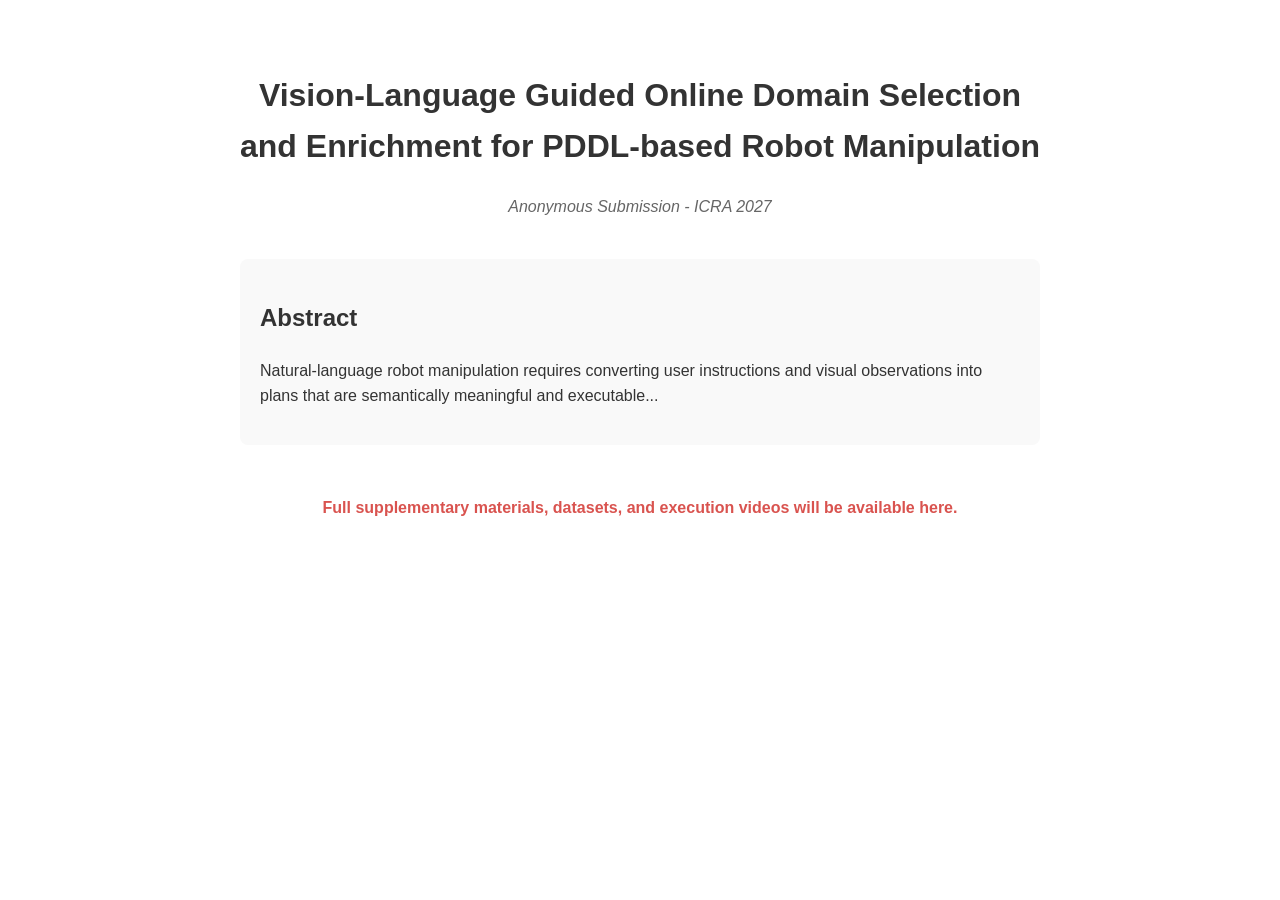
==== index.html @ ccf4bc4a "Create index.html for research paper presentation This HTML file contains the structure and styling " ====
<!DOCTYPE html>
<html lang="en">
<head>
    <meta charset="UTF-8">
    <meta name="viewport" content="width=device-width, initial-scale=1.0">
    <title>Vision-Language Guided Online Domain Selection and Enrichment for PDDL-based Robot Manipulation</title>
    <style>
        body {
            font-family: 'Helvetica Neue', Helvetica, Arial, sans-serif;
            line-height: 1.6;
            color: #333;
            max-width: 800px;
            margin: 0 auto;
            padding: 20px;
        }
        h1 {
            text-align: center;
            margin-top: 50px;
        }
        .authors {
            text-align: center;
            font-style: italic;
            color: #666;
            margin-bottom: 40px;
        }
        .abstract {
            background-color: #f9f9f9;
            padding: 20px;
            border-radius: 8px;
        }
        .notice {
            text-align: center;
            color: #d9534f;
            font-weight: bold;
            margin-top: 50px;
        }
    </style>
</head>
<body>
    <h1>Vision-Language Guided Online Domain Selection and Enrichment for PDDL-based Robot Manipulation</h1>
    <div class="authors">Anonymous Submission - ICRA 2027</div>
    
    <div class="abstract">
        <h2>Abstract</h2>
        <p>Natural-language robot manipulation requires converting user instructions and visual observations into plans that are semantically meaningful and executable...</p>
    </div>

    <div class="notice">
        <p>Full supplementary materials, datasets, and execution videos will be available here.</p>
    </div>
</body>
</html>
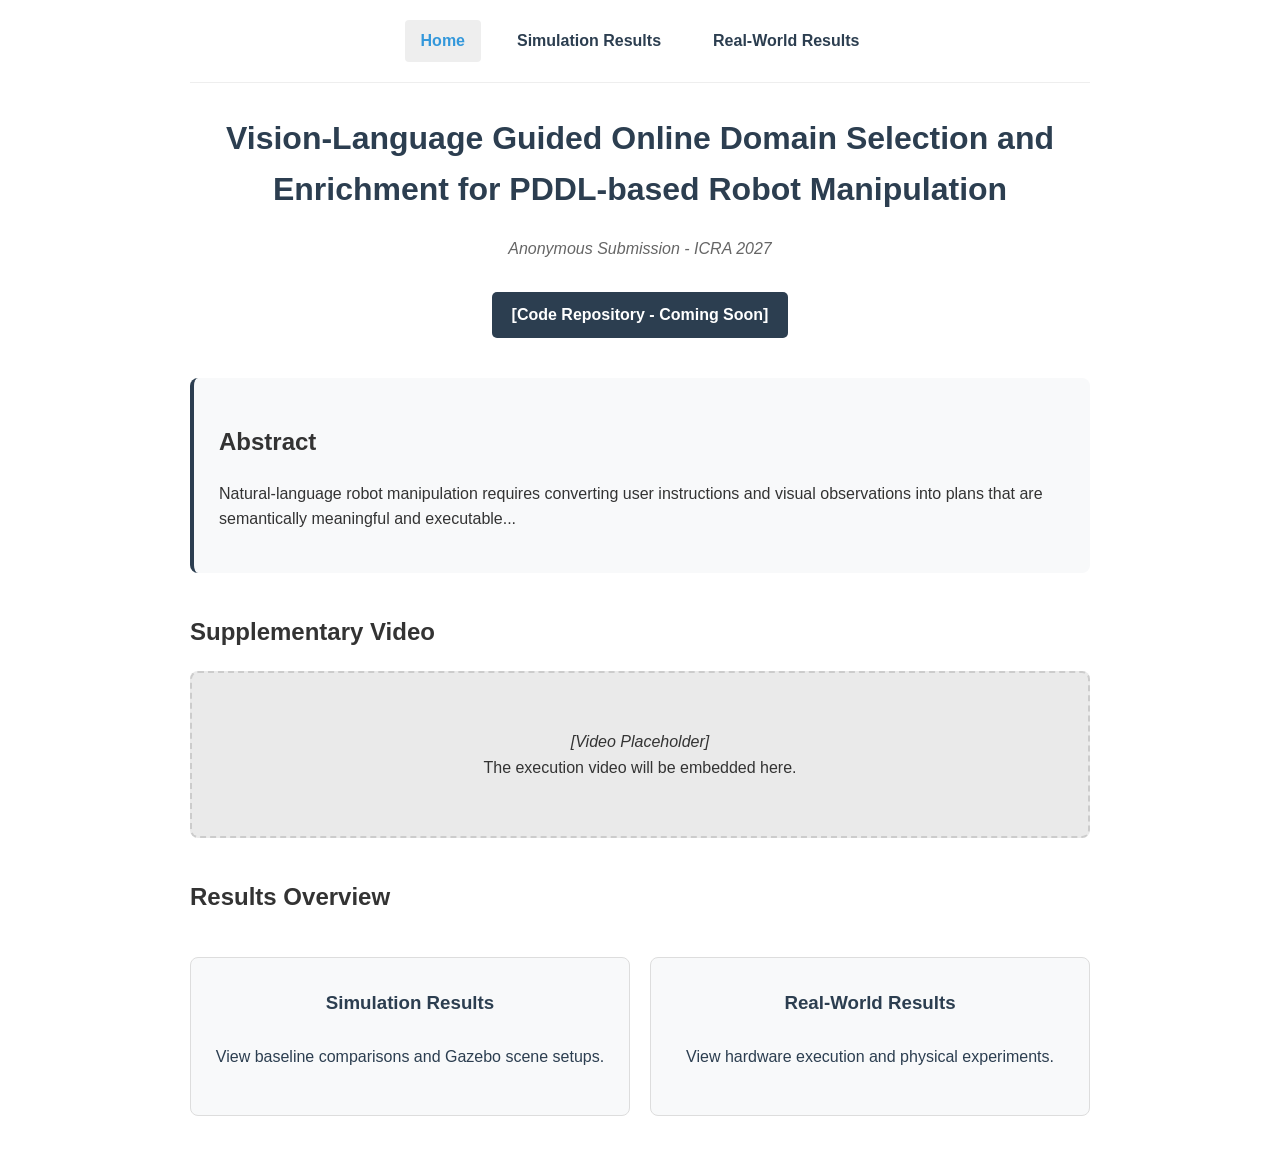
==== commit 82c8a56a: "Enhance HTML structure and styling Updated styles and layout for improved presentation. Removed noti" ====
--- a/index.html
+++ b/index.html
@@ -5,48 +5,154 @@
     <meta name="viewport" content="width=device-width, initial-scale=1.0">
     <title>Vision-Language Guided Online Domain Selection and Enrichment for PDDL-based Robot Manipulation</title>
     <style>
+        :root {
+            --primary-color: #2c3e50;
+            --secondary-color: #34495e;
+            --accent-color: #3498db;
+            --bg-color: #f8f9fa;
+        }
         body {
             font-family: 'Helvetica Neue', Helvetica, Arial, sans-serif;
             line-height: 1.6;
             color: #333;
-            max-width: 800px;
+            max-width: 900px;
             margin: 0 auto;
-            padding: 20px;
+            padding: 0 20px 40px;
         }
+        /* Navigation */
+        nav {
+            display: flex;
+            justify-content: center;
+            gap: 20px;
+            padding: 20px 0;
+            border-bottom: 1px solid #eee;
+            margin-bottom: 30px;
+        }
+        nav a {
+            text-decoration: none;
+            color: var(--primary-color);
+            font-weight: bold;
+            padding: 8px 16px;
+            border-radius: 4px;
+            transition: background-color 0.3s;
+        }
+        nav a:hover, nav a.active {
+            background-color: #eee;
+            color: var(--accent-color);
+        }
+        /* Header */
         h1 {
             text-align: center;
-            margin-top: 50px;
+            color: var(--primary-color);
+            margin-top: 20px;
+            font-size: 2em;
         }
         .authors {
             text-align: center;
             font-style: italic;
             color: #666;
+            margin-bottom: 30px;
+        }
+        /* Links & Badges */
+        .links-container {
+            display: flex;
+            justify-content: center;
             margin-bottom: 40px;
         }
+        .repo-link {
+            background-color: var(--primary-color);
+            color: white;
+            padding: 10px 20px;
+            text-decoration: none;
+            border-radius: 5px;
+            font-weight: bold;
+        }
+        .repo-link:hover {
+            background-color: var(--secondary-color);
+        }
+        /* Sections */
         .abstract {
-            background-color: #f9f9f9;
-            padding: 20px;
+            background-color: var(--bg-color);
+            padding: 25px;
+            border-radius: 8px;
+            margin-bottom: 40px;
+            border-left: 4px solid var(--primary-color);
+        }
+        .video-container {
+            text-align: center;
+            margin-bottom: 40px;
+            padding: 40px;
+            background-color: #eaeaea;
+            border: 2px dashed #ccc;
             border-radius: 8px;
         }
-        .notice {
-            text-align: center;
-            color: #d9534f;
-            font-weight: bold;
-            margin-top: 50px;
+        /* Banners */
+        .banners {
+            display: grid;
+            grid-template-columns: 1fr 1fr;
+            gap: 20px;
+            margin-top: 40px;
+        }
+        .banner {
+            display: flex;
+            flex-direction: column;
+            align-items: center;
+            justify-content: center;
+            padding: 30px 20px;
+            background-color: var(--bg-color);
+            border: 1px solid #ddd;
+            border-radius: 8px;
+            text-decoration: none;
+            color: var(--primary-color);
+            transition: transform 0.2s, box-shadow 0.2s;
+        }
+        .banner:hover {
+            transform: translateY(-2px);
+            box-shadow: 0 4px 12px rgba(0,0,0,0.1);
+            border-color: var(--accent-color);
+        }
+        .banner h3 {
+            margin: 0 0 10px 0;
         }
     </style>
 </head>
 <body>
+
+    <nav>
+        <a href="index.html" class="active">Home</a>
+        <a href="simulation-results.html">Simulation Results</a>
+        <a href="real-world-results.html">Real-World Results</a>
+    </nav>
+
     <h1>Vision-Language Guided Online Domain Selection and Enrichment for PDDL-based Robot Manipulation</h1>
     <div class="authors">Anonymous Submission - ICRA 2027</div>
+
+    <div class="links-container">
+        <a href="#" class="repo-link">[Code Repository - Coming Soon]</a>
+    </div>
     
     <div class="abstract">
         <h2>Abstract</h2>
         <p>Natural-language robot manipulation requires converting user instructions and visual observations into plans that are semantically meaningful and executable...</p>
     </div>
 
-    <div class="notice">
-        <p>Full supplementary materials, datasets, and execution videos will be available here.</p>
+    <h2>Supplementary Video</h2>
+    <div class="video-container">
+        <p><em>[Video Placeholder]</em><br>The execution video will be embedded here.</p>
+        <!-- <iframe width="100%" height="500" src="YOUR_YOUTUBE_OR_VIMEO_LINK" frameborder="0" allowfullscreen></iframe> -->
     </div>
+
+    <h2>Results Overview</h2>
+    <div class="banners">
+        <a href="simulation-results.html" class="banner">
+            <h3>Simulation Results</h3>
+            <p>View baseline comparisons and Gazebo scene setups.</p>
+        </a>
+        <a href="real-world-results.html" class="banner">
+            <h3>Real-World Results</h3>
+            <p>View hardware execution and physical experiments.</p>
+        </a>
+    </div>
+
 </body>
 </html>
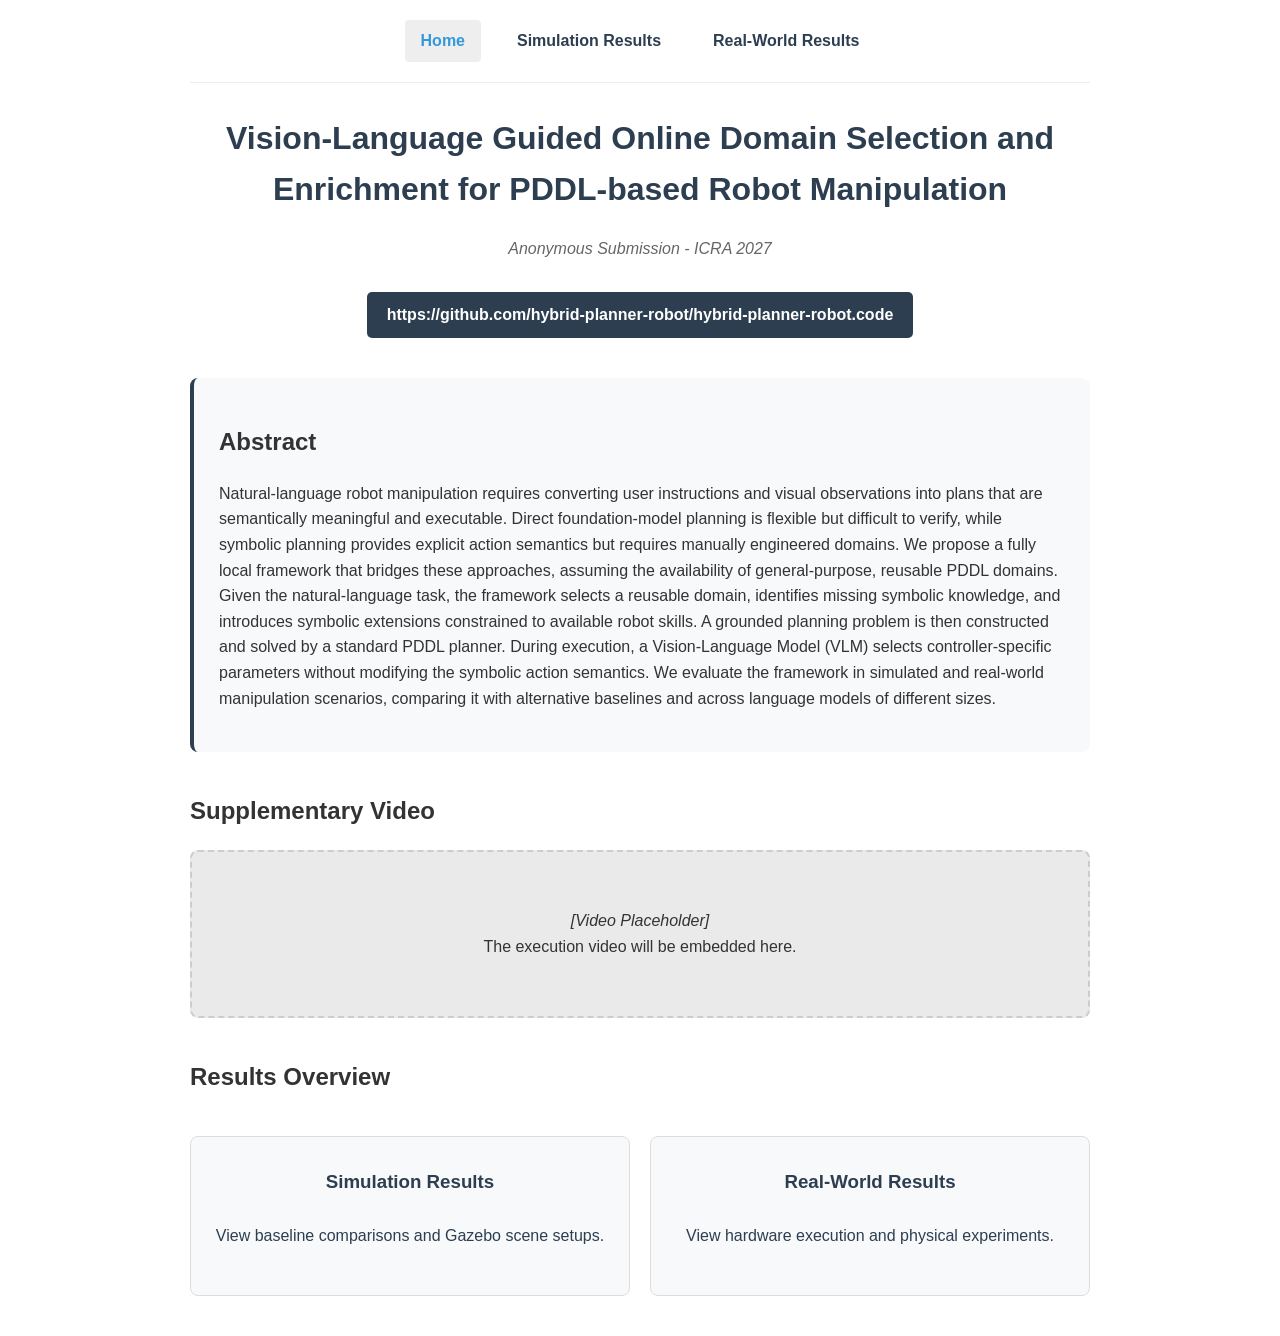
==== commit 6d83cdd9: "Update repository link and enhance abstract content Updated the repository link and expanded the abs" ====
--- a/index.html
+++ b/index.html
@@ -128,12 +128,15 @@
     <div class="authors">Anonymous Submission - ICRA 2027</div>
 
     <div class="links-container">
-        <a href="#" class="repo-link">[Code Repository - Coming Soon]</a>
+        <a href="#" class="repo-link">https://github.com/hybrid-planner-robot/hybrid-planner-robot.code</a>
     </div>
     
     <div class="abstract">
         <h2>Abstract</h2>
-        <p>Natural-language robot manipulation requires converting user instructions and visual observations into plans that are semantically meaningful and executable...</p>
+        <p>Natural-language robot manipulation requires converting user instructions and visual observations into plans that are semantically meaningful and executable. Direct foundation-model planning is flexible but difficult to verify, while symbolic planning provides explicit action semantics but requires manually engineered domains.  We propose a fully local framework that bridges these approaches, 
+assuming the availability of general-purpose, reusable PDDL domains.  
+Given the natural-language task, the framework selects a reusable domain, identifies missing symbolic knowledge, and introduces symbolic extensions constrained to available robot skills.  
+ A grounded planning problem is then constructed and solved by a standard PDDL planner. During execution, a Vision-Language Model (VLM) selects controller-specific parameters without modifying the symbolic action semantics. We evaluate the framework in simulated and real-world manipulation scenarios, comparing it with alternative baselines and across language models of different sizes.</p>
     </div>
 
     <h2>Supplementary Video</h2>
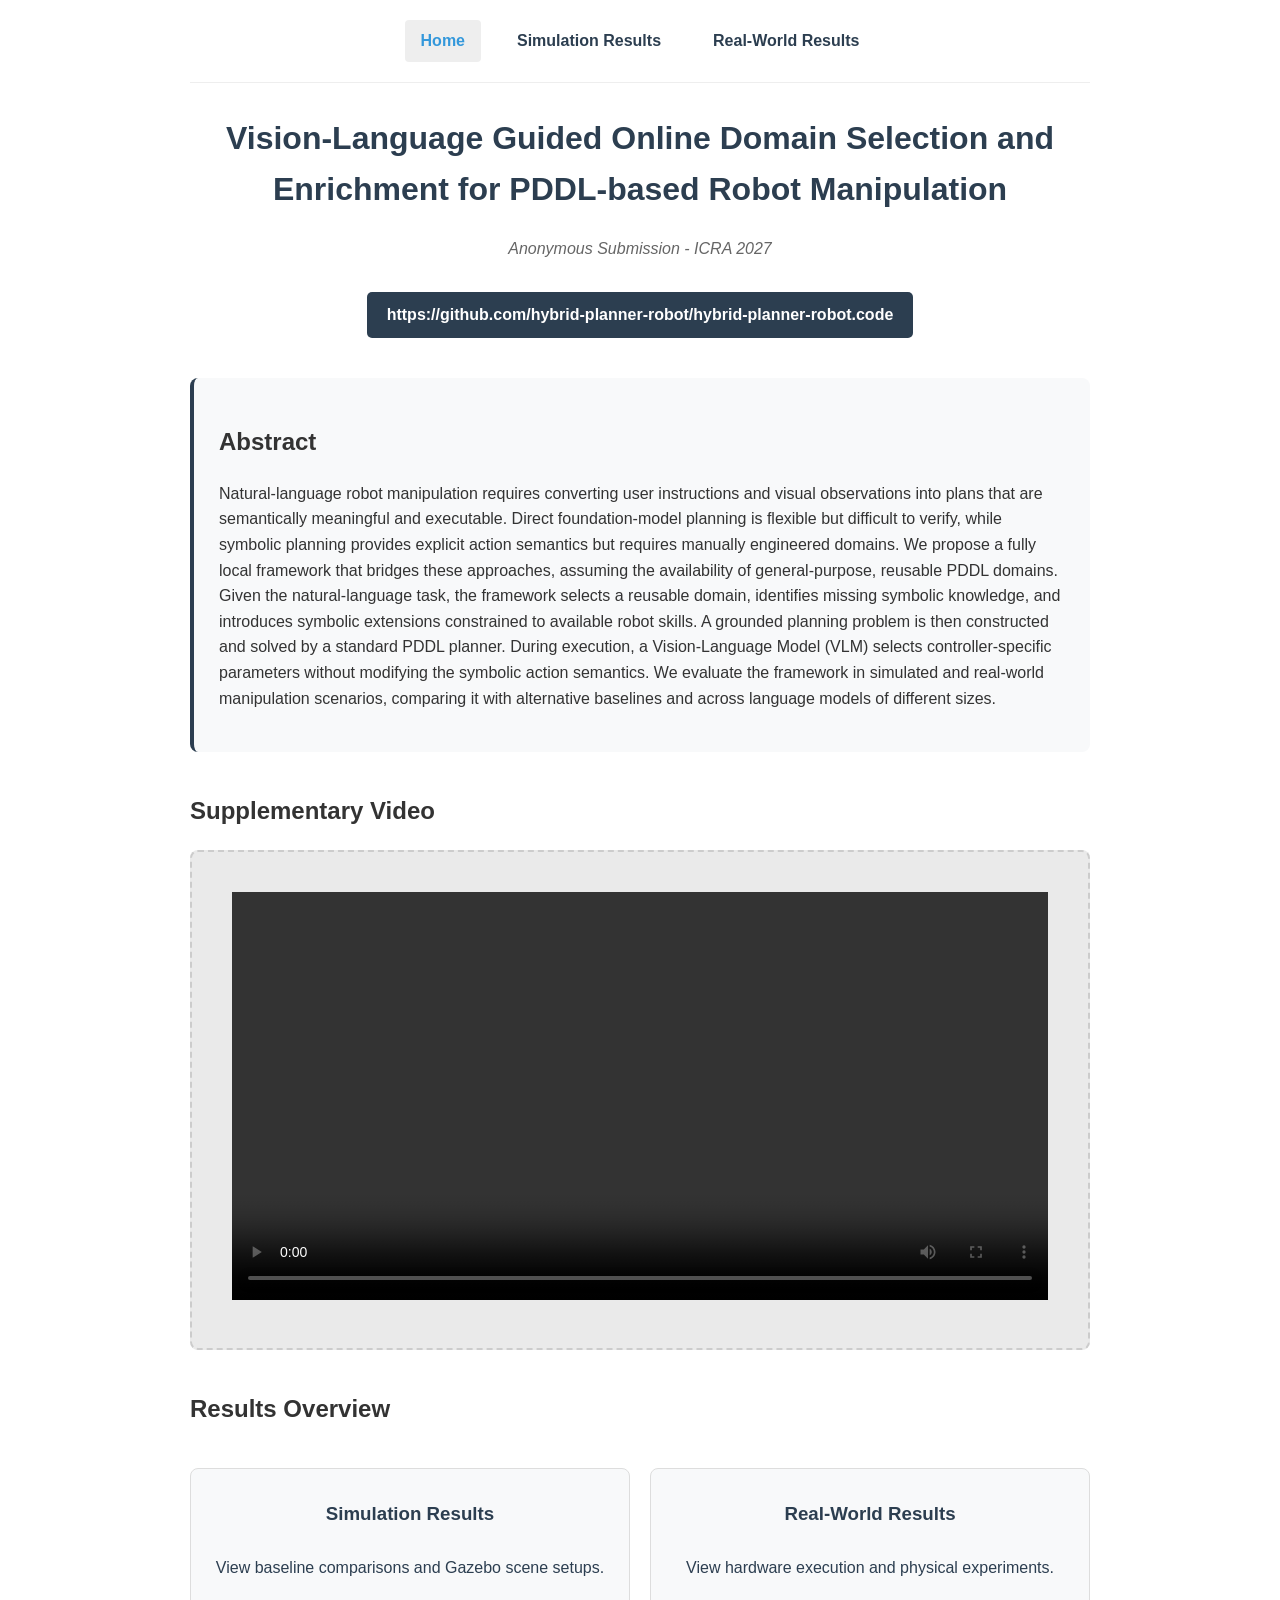
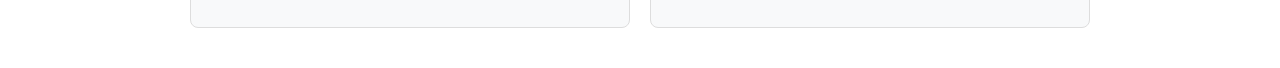
==== commit 0a0fd80c: "Replace video placeholder with actual video element" ====
--- a/index.html
+++ b/index.html
@@ -140,10 +140,11 @@
     </div>
 
     <h2>Supplementary Video</h2>
-    <div class="video-container">
-        <p><em>[Video Placeholder]</em><br>The execution video will be embedded here.</p>
-        <!-- <iframe width="100%" height="500" src="YOUR_YOUTUBE_OR_VIMEO_LINK" frameborder="0" allowfullscreen></iframe> -->
-    </div>
+   <div class="video-container">
+    <video width="100%" controls preload="metadata">
+        <source src="video/ICRA27_4777_VI_i.mp4" type="video/mp4">
+    </video>
+</div>
 
     <h2>Results Overview</h2>
     <div class="banners">
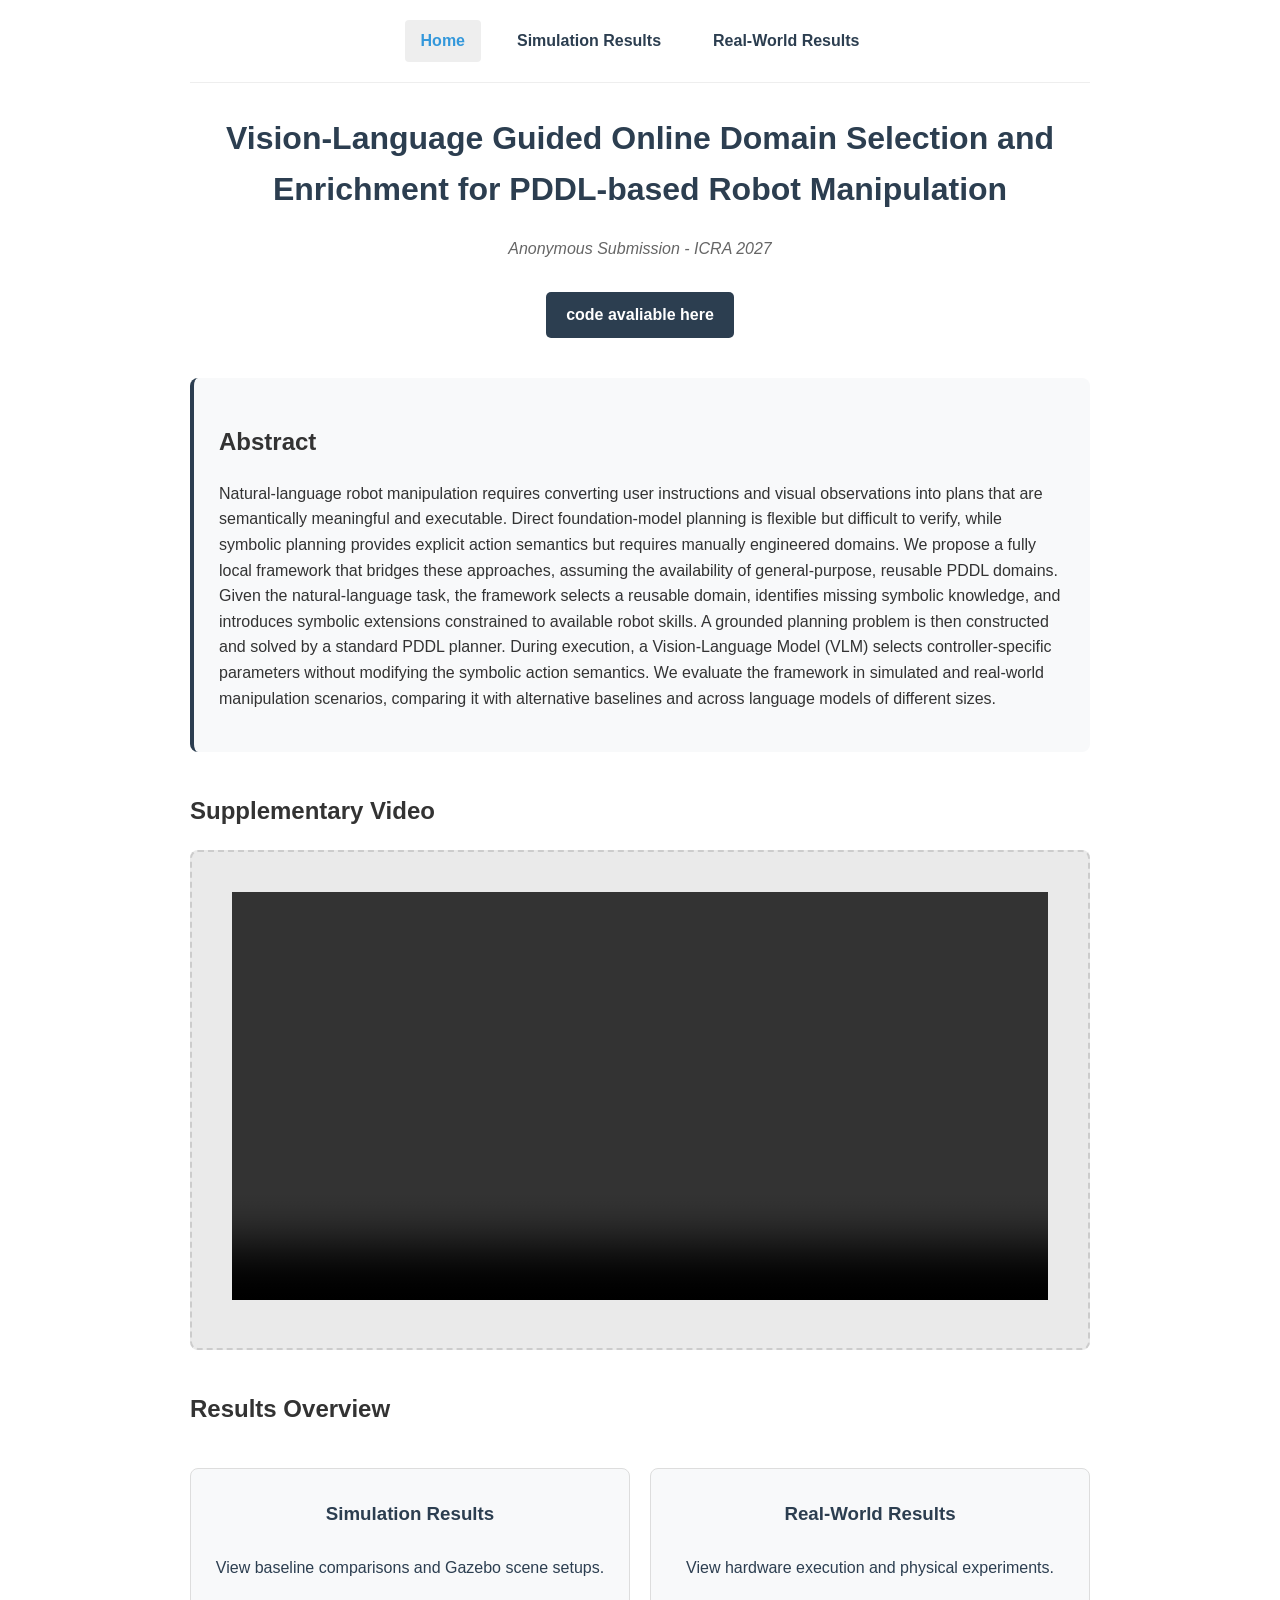
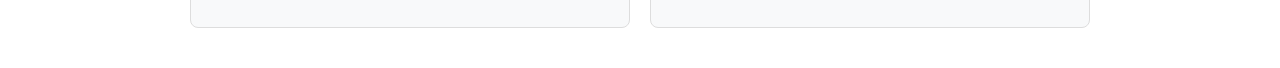
==== commit 42fdee72: "Update repository link text in index.html" ====
--- a/index.html
+++ b/index.html
@@ -128,7 +128,7 @@
     <div class="authors">Anonymous Submission - ICRA 2027</div>
 
     <div class="links-container">
-        <a href="#" class="repo-link">https://github.com/hybrid-planner-robot/hybrid-planner-robot.code</a>
+        <a href="https://github.com/hybrid-planner-robot/hybrid-planner-robot.code" class="repo-link">code avaliable here</a>
     </div>
     
     <div class="abstract">
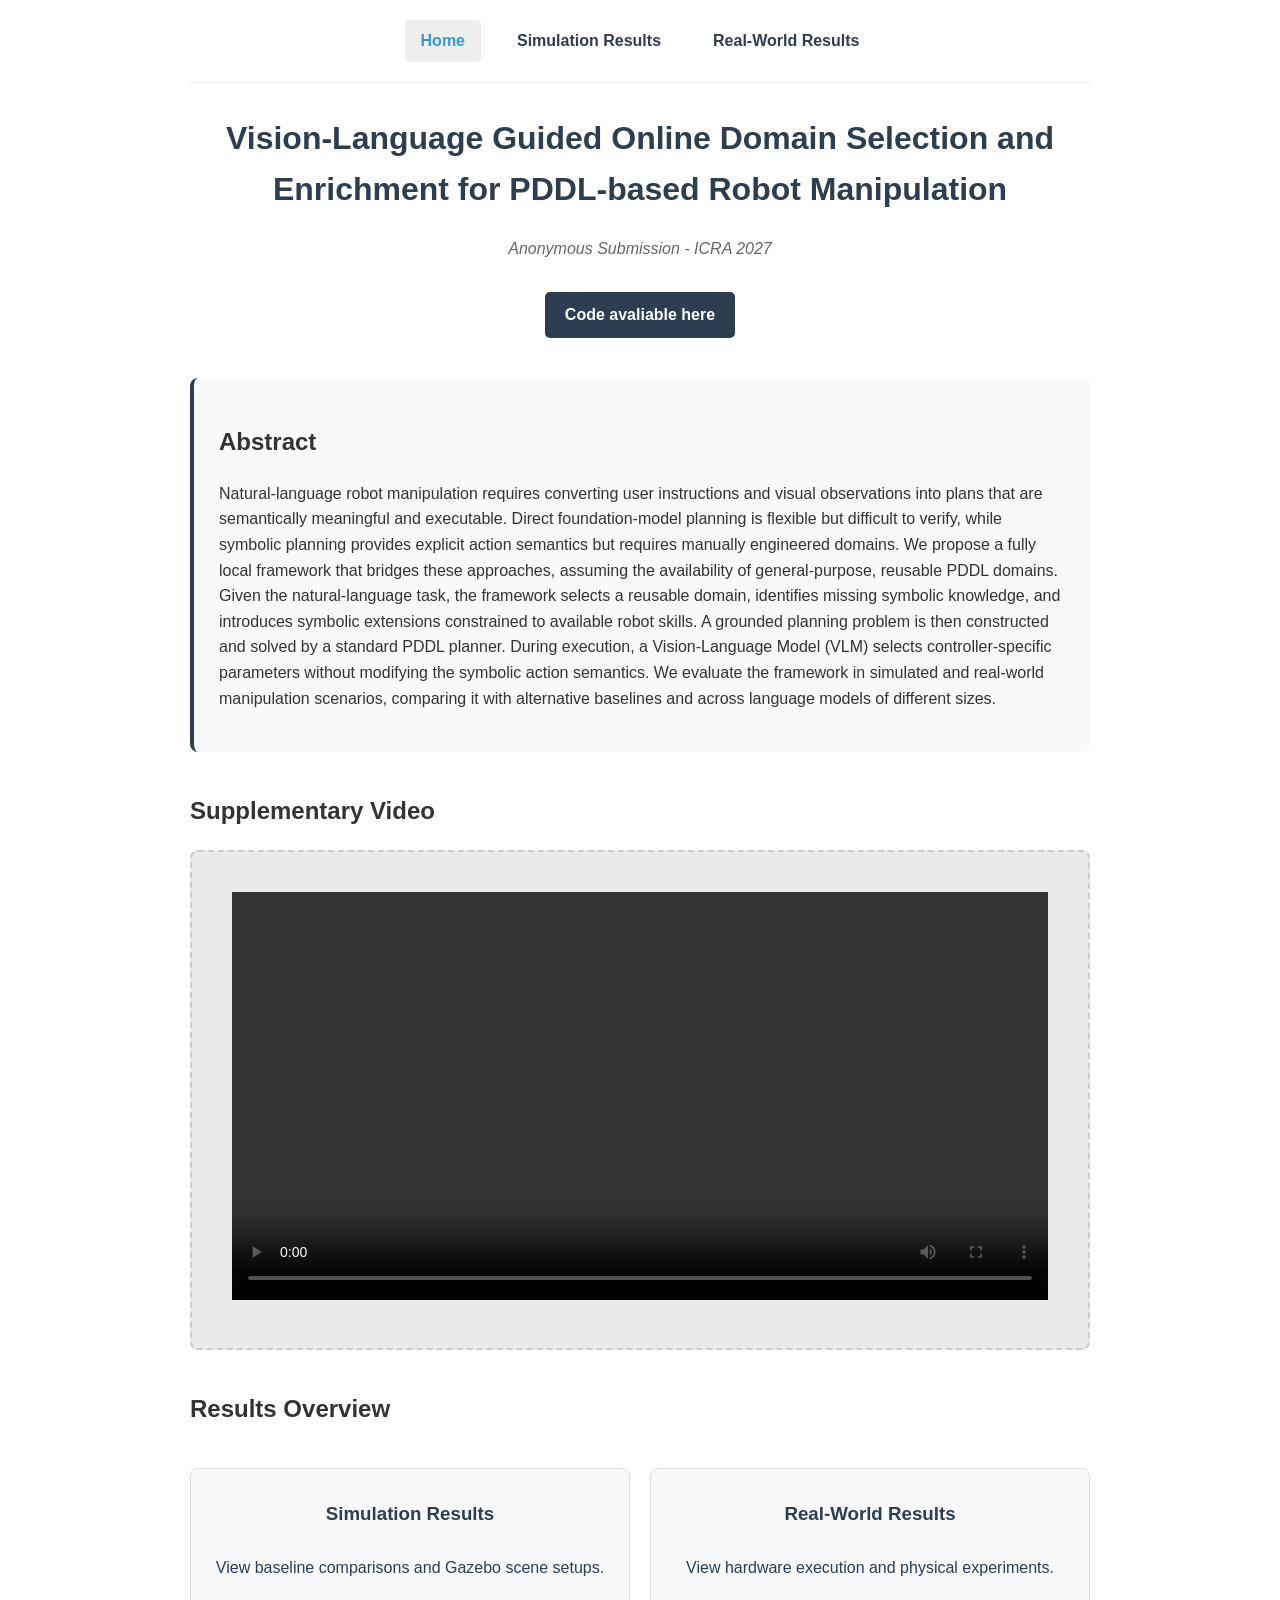
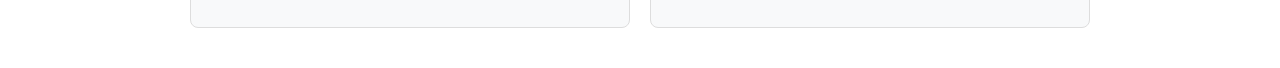
==== commit 9f7f7c29: "minor" ====
--- a/index.html
+++ b/index.html
@@ -128,7 +128,7 @@
     <div class="authors">Anonymous Submission - ICRA 2027</div>
 
     <div class="links-container">
-        <a href="https://github.com/hybrid-planner-robot/hybrid-planner-robot.code" class="repo-link">code avaliable here</a>
+        <a href="https://github.com/hybrid-planner-robot/hybrid-planner-robot.code" class="repo-link">Code avaliable here</a>
     </div>
     
     <div class="abstract">
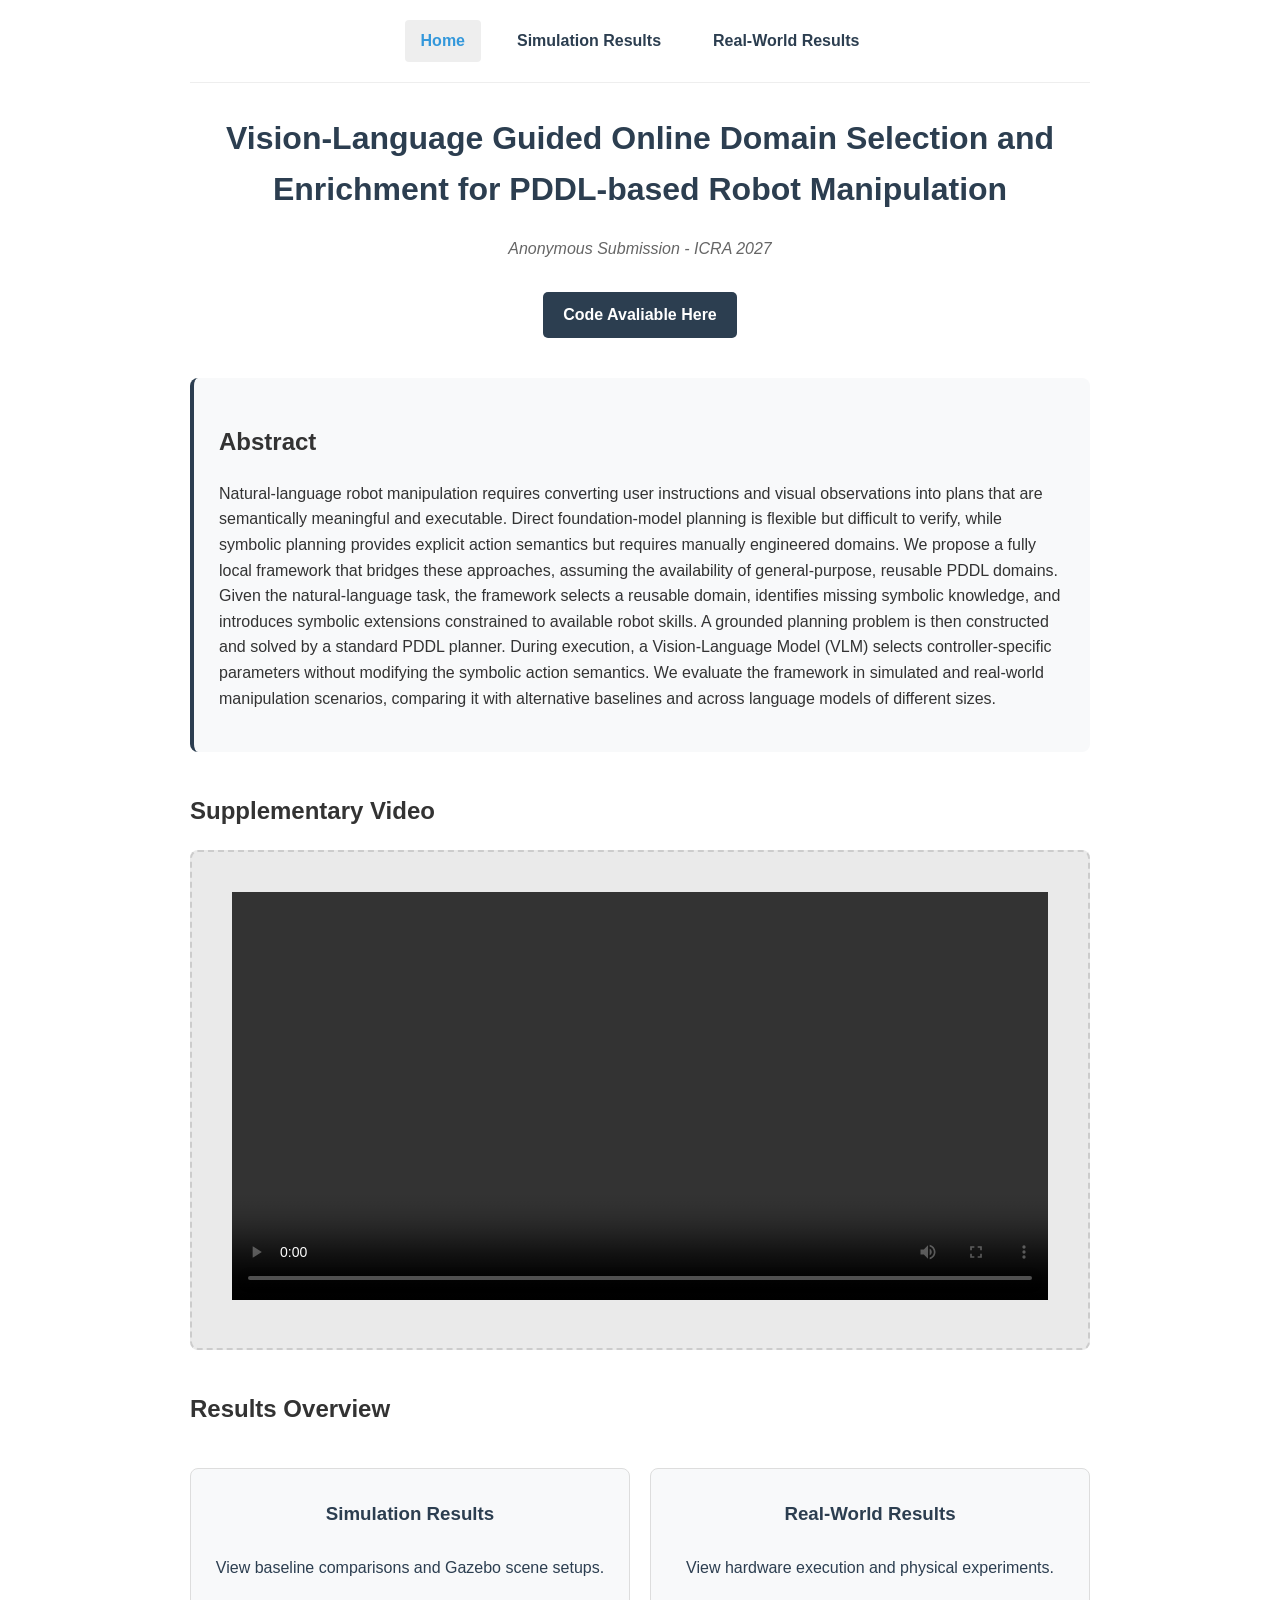
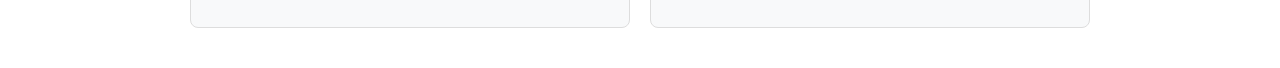
==== commit 3f814206: "index.html" ====
--- a/index.html
+++ b/index.html
@@ -128,7 +128,7 @@
     <div class="authors">Anonymous Submission - ICRA 2027</div>
 
     <div class="links-container">
-        <a href="https://github.com/hybrid-planner-robot/hybrid-planner-robot.code" class="repo-link">Code avaliable here</a>
+        <a href="https://github.com/hybrid-planner-robot/hybrid-planner-robot.code" class="repo-link">Code Avaliable Here</a>
     </div>
     
     <div class="abstract">
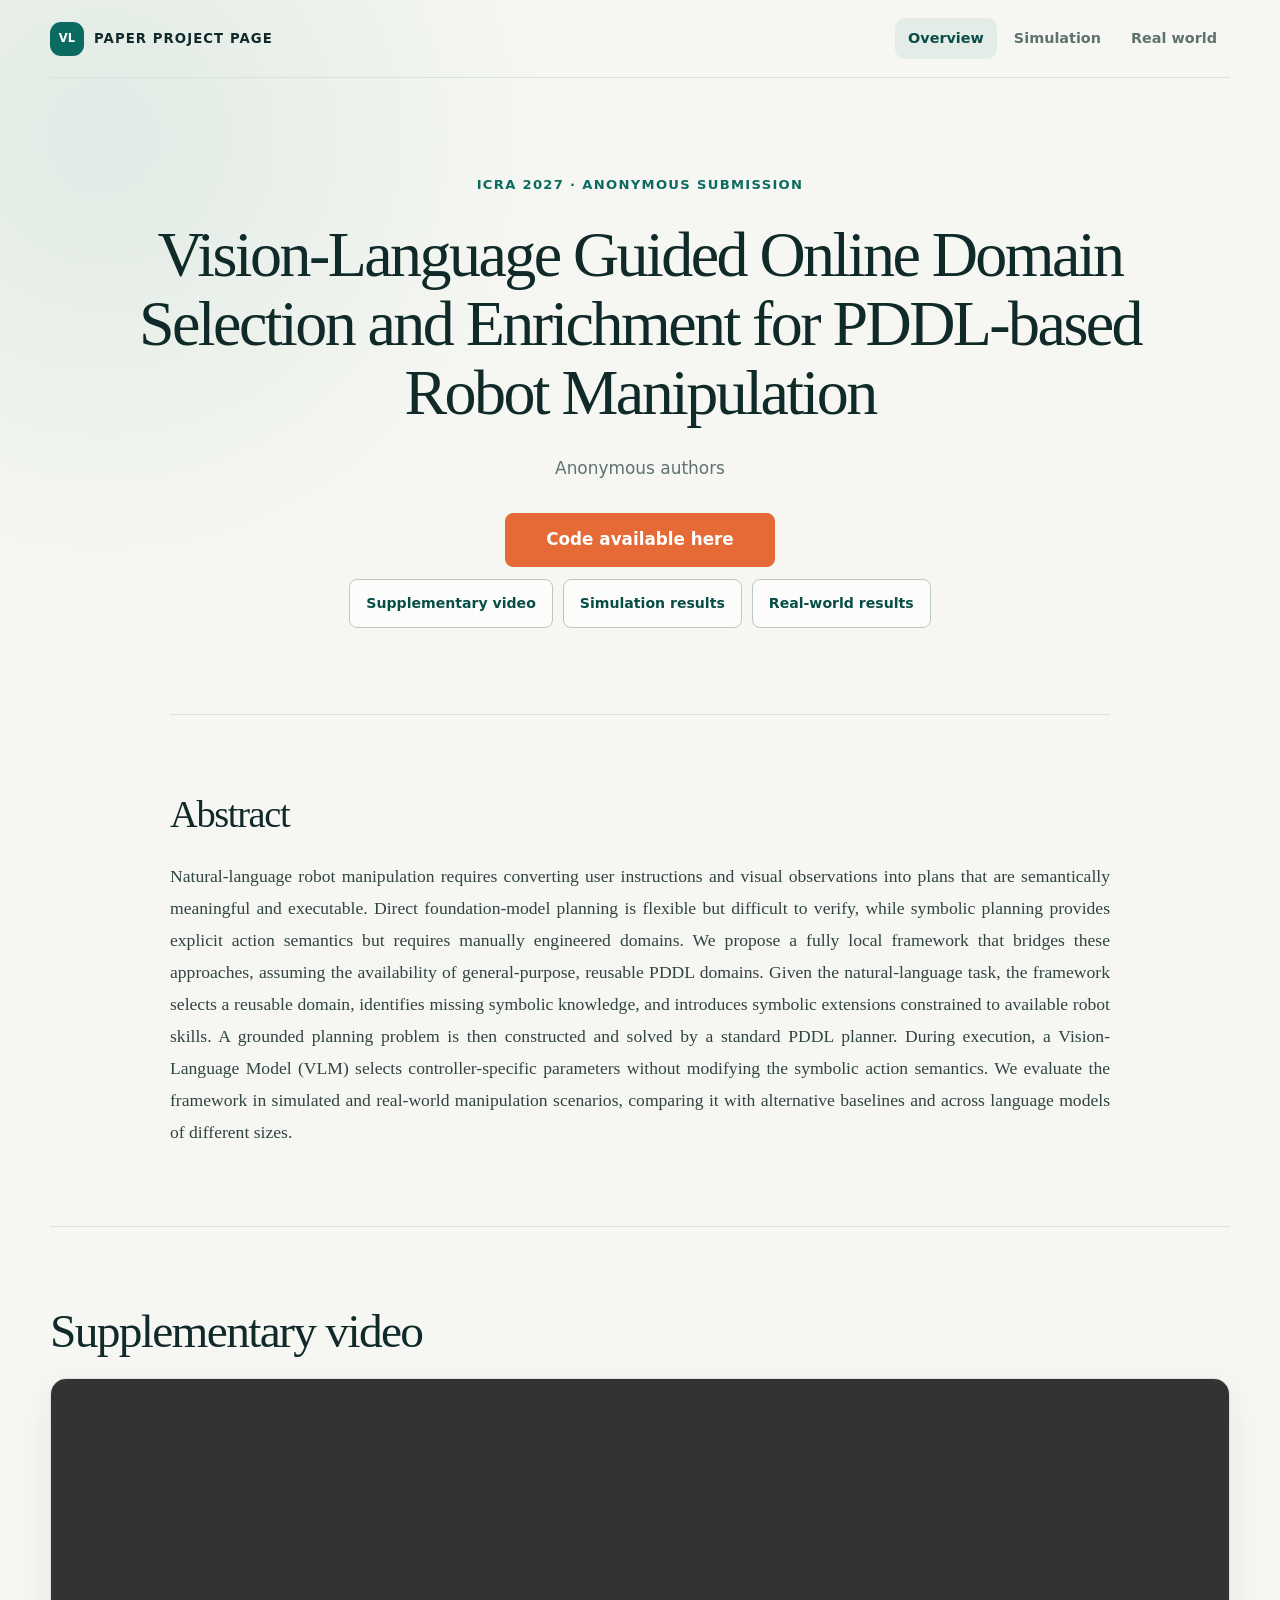
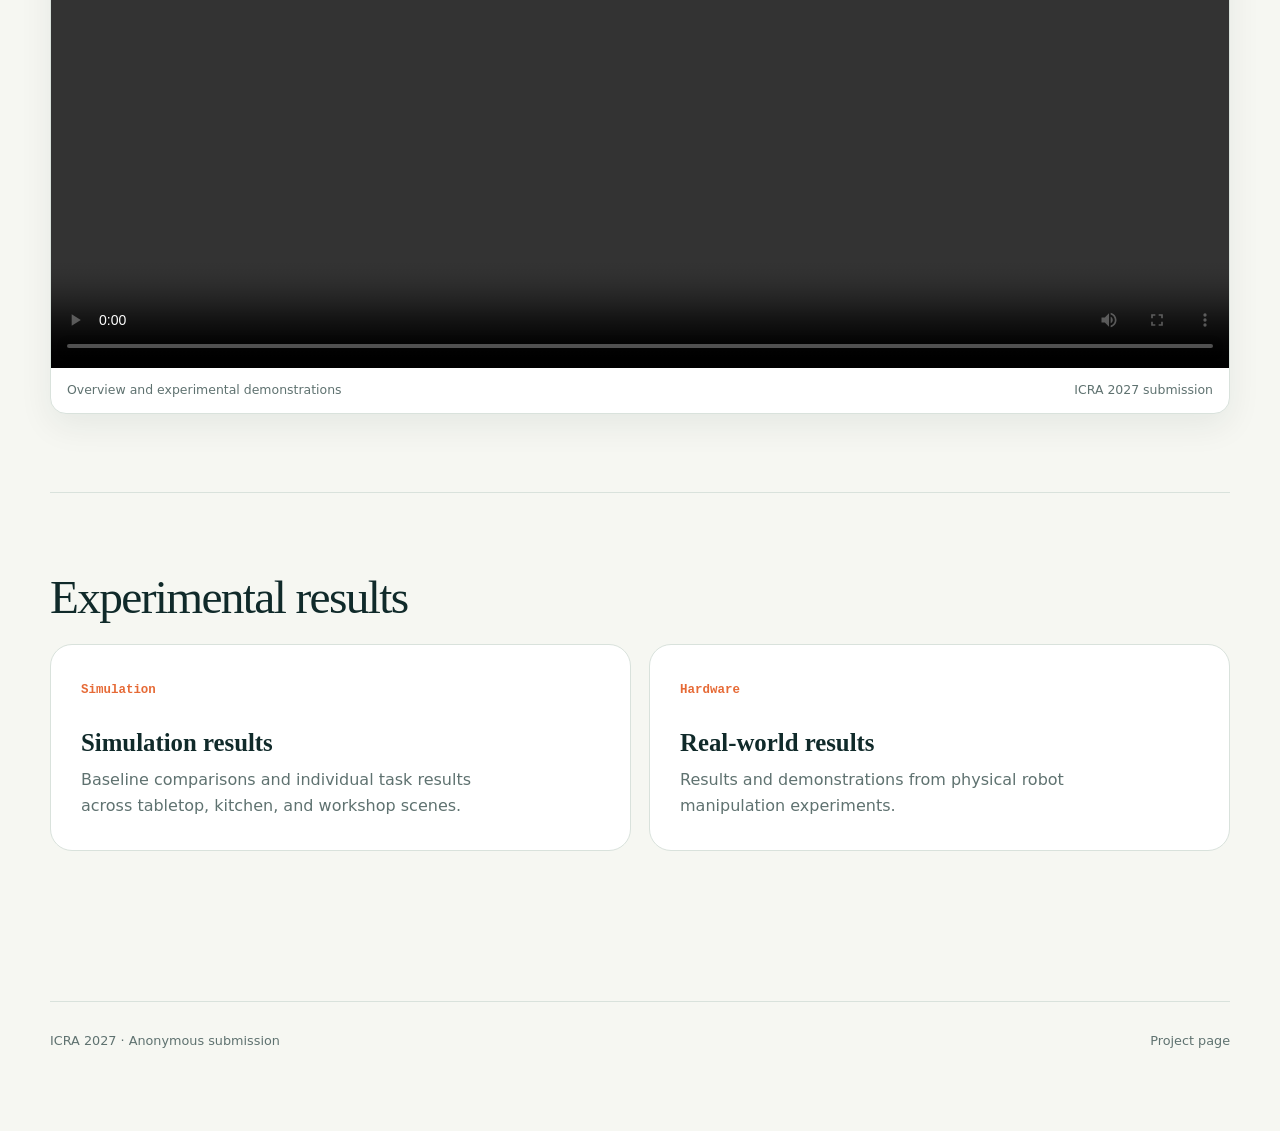
==== commit b63b4b5b: "results" ====
--- a/index.html
+++ b/index.html
@@ -3,160 +3,57 @@
 <head>
     <meta charset="UTF-8">
     <meta name="viewport" content="width=device-width, initial-scale=1.0">
-    <title>Vision-Language Guided Online Domain Selection and Enrichment for PDDL-based Robot Manipulation</title>
-    <style>
-        :root {
-            --primary-color: #2c3e50;
-            --secondary-color: #34495e;
-            --accent-color: #3498db;
-            --bg-color: #f8f9fa;
-        }
-        body {
-            font-family: 'Helvetica Neue', Helvetica, Arial, sans-serif;
-            line-height: 1.6;
-            color: #333;
-            max-width: 900px;
-            margin: 0 auto;
-            padding: 0 20px 40px;
-        }
-        /* Navigation */
-        nav {
-            display: flex;
-            justify-content: center;
-            gap: 20px;
-            padding: 20px 0;
-            border-bottom: 1px solid #eee;
-            margin-bottom: 30px;
-        }
-        nav a {
-            text-decoration: none;
-            color: var(--primary-color);
-            font-weight: bold;
-            padding: 8px 16px;
-            border-radius: 4px;
-            transition: background-color 0.3s;
-        }
-        nav a:hover, nav a.active {
-            background-color: #eee;
-            color: var(--accent-color);
-        }
-        /* Header */
-        h1 {
-            text-align: center;
-            color: var(--primary-color);
-            margin-top: 20px;
-            font-size: 2em;
-        }
-        .authors {
-            text-align: center;
-            font-style: italic;
-            color: #666;
-            margin-bottom: 30px;
-        }
-        /* Links & Badges */
-        .links-container {
-            display: flex;
-            justify-content: center;
-            margin-bottom: 40px;
-        }
-        .repo-link {
-            background-color: var(--primary-color);
-            color: white;
-            padding: 10px 20px;
-            text-decoration: none;
-            border-radius: 5px;
-            font-weight: bold;
-        }
-        .repo-link:hover {
-            background-color: var(--secondary-color);
-        }
-        /* Sections */
-        .abstract {
-            background-color: var(--bg-color);
-            padding: 25px;
-            border-radius: 8px;
-            margin-bottom: 40px;
-            border-left: 4px solid var(--primary-color);
-        }
-        .video-container {
-            text-align: center;
-            margin-bottom: 40px;
-            padding: 40px;
-            background-color: #eaeaea;
-            border: 2px dashed #ccc;
-            border-radius: 8px;
-        }
-        /* Banners */
-        .banners {
-            display: grid;
-            grid-template-columns: 1fr 1fr;
-            gap: 20px;
-            margin-top: 40px;
-        }
-        .banner {
-            display: flex;
-            flex-direction: column;
-            align-items: center;
-            justify-content: center;
-            padding: 30px 20px;
-            background-color: var(--bg-color);
-            border: 1px solid #ddd;
-            border-radius: 8px;
-            text-decoration: none;
-            color: var(--primary-color);
-            transition: transform 0.2s, box-shadow 0.2s;
-        }
-        .banner:hover {
-            transform: translateY(-2px);
-            box-shadow: 0 4px 12px rgba(0,0,0,0.1);
-            border-color: var(--accent-color);
-        }
-        .banner h3 {
-            margin: 0 0 10px 0;
-        }
-    </style>
+    <meta name="description" content="A local vision-language and symbolic planning framework for robot manipulation.">
+    <title>Vision-Language Guided Robot Planning</title>
+    <link rel="stylesheet" href="styles.css">
 </head>
 <body>
-
-    <nav>
-        <a href="index.html" class="active">Home</a>
-        <a href="simulation-results.html">Simulation Results</a>
-        <a href="real-world-results.html">Real-World Results</a>
-    </nav>
-
-    <h1>Vision-Language Guided Online Domain Selection and Enrichment for PDDL-based Robot Manipulation</h1>
-    <div class="authors">Anonymous Submission - ICRA 2027</div>
-
-    <div class="links-container">
-        <a href="https://github.com/hybrid-planner-robot/hybrid-planner-robot.code" class="repo-link">Code Avaliable Here</a>
-    </div>
-    
-    <div class="abstract">
-        <h2>Abstract</h2>
-        <p>Natural-language robot manipulation requires converting user instructions and visual observations into plans that are semantically meaningful and executable. Direct foundation-model planning is flexible but difficult to verify, while symbolic planning provides explicit action semantics but requires manually engineered domains.  We propose a fully local framework that bridges these approaches, 
-assuming the availability of general-purpose, reusable PDDL domains.  
-Given the natural-language task, the framework selects a reusable domain, identifies missing symbolic knowledge, and introduces symbolic extensions constrained to available robot skills.  
- A grounded planning problem is then constructed and solved by a standard PDDL planner. During execution, a Vision-Language Model (VLM) selects controller-specific parameters without modifying the symbolic action semantics. We evaluate the framework in simulated and real-world manipulation scenarios, comparing it with alternative baselines and across language models of different sizes.</p>
-    </div>
-
-    <h2>Supplementary Video</h2>
-   <div class="video-container">
-    <video width="100%" controls preload="metadata">
-        <source src="video/ICRA27_4777_VI_i.mp4" type="video/mp4">
-    </video>
-</div>
-
-    <h2>Results Overview</h2>
-    <div class="banners">
-        <a href="simulation-results.html" class="banner">
-            <h3>Simulation Results</h3>
-            <p>View baseline comparisons and Gazebo scene setups.</p>
-        </a>
-        <a href="real-world-results.html" class="banner">
-            <h3>Real-World Results</h3>
-            <p>View hardware execution and physical experiments.</p>
-        </a>
-    </div>
-
+    <a class="skip-link" href="#main-content">Skip to content</a>
+    <header class="site-header">
+        <nav aria-label="Primary navigation">
+            <a class="brand" href="index.html" aria-label="Paper project page home"><span class="brand-mark">VL</span>Paper project page</a>
+            <div class="nav-links">
+                <a href="index.html" class="active" aria-current="page">Overview</a>
+                <a href="simulation-results.html">Simulation</a>
+                <a href="real-world-results.html">Real world</a>
+            </div>
+        </nav>
+    </header>
+    <main id="main-content" class="page-shell">
+        <header class="paper-hero">
+            <p class="conference-label">ICRA 2027 · Anonymous submission</p>
+            <h1 class="paper-title">Vision-Language Guided Online Domain Selection and Enrichment for PDDL-based Robot Manipulation</h1>
+            <p class="paper-meta">Anonymous authors</p>
+            <div class="resource-links" aria-label="Paper resources">
+                <div class="resource-primary">
+                    <a href="https://github.com/hybrid-planner-robot/hybrid-planner-robot.code" class="resource-link resource-code">Code available here</a>
+                </div>
+                <div class="resource-secondary">
+                    <a href="#video" class="resource-link">Supplementary video</a>
+                    <a href="simulation-results.html" class="resource-link">Simulation results</a>
+                    <a href="real-world-results.html" class="resource-link">Real-world results</a>
+                </div>
+            </div>
+        </header>
+        <section class="section abstract-section" aria-labelledby="abstract-heading">
+            <h2 id="abstract-heading">Abstract</h2>
+            <p class="abstract-text">Natural-language robot manipulation requires converting user instructions and visual observations into plans that are semantically meaningful and executable. Direct foundation-model planning is flexible but difficult to verify, while symbolic planning provides explicit action semantics but requires manually engineered domains. We propose a fully local framework that bridges these approaches, assuming the availability of general-purpose, reusable PDDL domains. Given the natural-language task, the framework selects a reusable domain, identifies missing symbolic knowledge, and introduces symbolic extensions constrained to available robot skills. A grounded planning problem is then constructed and solved by a standard PDDL planner. During execution, a Vision-Language Model (VLM) selects controller-specific parameters without modifying the symbolic action semantics. We evaluate the framework in simulated and real-world manipulation scenarios, comparing it with alternative baselines and across language models of different sizes.</p>
+        </section>
+        <section id="video" class="section" aria-labelledby="video-heading">
+            <h2 id="video-heading">Supplementary video</h2>
+            <div class="video-card">
+                <video controls preload="metadata"><source src="video/ICRA27_4777_VI_i.mp4" type="video/mp4">Your browser does not support embedded video.</video>
+                <div class="video-caption"><span>Overview and experimental demonstrations</span><span>ICRA 2027 submission</span></div>
+            </div>
+        </section>
+        <section class="section" aria-labelledby="results-heading">
+            <h2 id="results-heading">Experimental results</h2>
+            <div class="result-cards">
+                <a href="simulation-results.html" class="result-card"><span class="number">Simulation</span><h3>Simulation results</h3><p>Baseline comparisons and individual task results across tabletop, kitchen, and workshop scenes.</p></a>
+                <a href="real-world-results.html" class="result-card"><span class="number">Hardware</span><h3>Real-world results</h3><p>Results and demonstrations from physical robot manipulation experiments.</p></a>
+            </div>
+        </section>
+        <footer class="site-footer"><span>ICRA 2027 · Anonymous submission</span><span>Project page</span></footer>
+    </main>
 </body>
 </html>
--- a/styles.css
+++ b/styles.css
@@ -0,0 +1,702 @@
+:root {
+    --ink: #102a2a;
+    --muted: #5f7270;
+    --paper: #f6f7f2;
+    --surface: #ffffff;
+    --surface-soft: #edf2ed;
+    --teal: #0b6b61;
+    --teal-dark: #084d47;
+    --orange: #e66a36;
+    --orange-soft: #fff0e8;
+    --line: #d9e2dc;
+    --success: #167551;
+    --danger: #b03c32;
+    --shadow: 0 18px 48px rgba(16, 42, 42, 0.09);
+    --radius: 22px;
+}
+
+* { box-sizing: border-box; }
+
+html { scroll-behavior: smooth; }
+
+body {
+    margin: 0;
+    color: var(--ink);
+    background:
+        radial-gradient(circle at 8% 5%, rgba(11, 107, 97, 0.09), transparent 28rem),
+        var(--paper);
+    font-family: Inter, ui-sans-serif, system-ui, -apple-system, BlinkMacSystemFont, "Segoe UI", sans-serif;
+    line-height: 1.65;
+}
+
+a { color: inherit; }
+
+.skip-link {
+    position: fixed;
+    z-index: 20;
+    top: 12px;
+    left: 12px;
+    padding: 10px 14px;
+    border-radius: 10px;
+    background: var(--ink);
+    color: white;
+    transform: translateY(-160%);
+}
+
+.skip-link:focus { transform: translateY(0); }
+
+.site-header {
+    width: min(1180px, calc(100% - 40px));
+    margin: 0 auto;
+}
+
+nav {
+    display: flex;
+    align-items: center;
+    justify-content: space-between;
+    min-height: 78px;
+    border-bottom: 1px solid var(--line);
+}
+
+.brand {
+    display: inline-flex;
+    align-items: center;
+    gap: 10px;
+    font-size: 0.83rem;
+    font-weight: 800;
+    letter-spacing: 0.08em;
+    text-decoration: none;
+    text-transform: uppercase;
+}
+
+.brand-mark {
+    display: grid;
+    width: 34px;
+    height: 34px;
+    place-items: center;
+    border-radius: 11px;
+    color: white;
+    background: var(--teal);
+    font-size: 0.72rem;
+    letter-spacing: 0;
+}
+
+.nav-links {
+    display: flex;
+    align-items: center;
+    gap: 4px;
+}
+
+.nav-links a {
+    padding: 9px 13px;
+    border-radius: 10px;
+    color: var(--muted);
+    font-size: 0.9rem;
+    font-weight: 700;
+    text-decoration: none;
+    transition: color 160ms ease, background 160ms ease;
+}
+
+.nav-links a:hover,
+.nav-links a.active {
+    color: var(--teal-dark);
+    background: rgba(11, 107, 97, 0.08);
+}
+
+.page-shell {
+    width: min(1180px, calc(100% - 40px));
+    margin: 0 auto;
+    padding: 0 0 80px;
+}
+
+.paper-hero {
+    max-width: 1040px;
+    margin: 0 auto;
+    padding: 96px 0 86px;
+    text-align: center;
+}
+
+.conference-label {
+    margin: 0 0 24px;
+    color: var(--teal);
+    font-size: 0.82rem;
+    font-weight: 800;
+    letter-spacing: 0.1em;
+    text-transform: uppercase;
+}
+
+.paper-title {
+    max-width: none;
+    margin: 0 auto 28px;
+    font-size: clamp(2.35rem, 5vw, 4.6rem);
+    line-height: 1.08;
+    letter-spacing: -0.04em;
+}
+
+.paper-meta {
+    margin: 0 0 30px;
+    color: var(--muted);
+    font-size: 1.06rem;
+}
+
+.resource-links {
+    display: grid;
+    gap: 12px;
+}
+
+.resource-primary,
+.resource-secondary { display: flex; justify-content: center; }
+.resource-secondary { flex-wrap: wrap; gap: 10px; }
+
+.resource-link {
+    padding: 12px 16px;
+    border: 1px solid #b9cac4;
+    border-radius: 8px;
+    color: var(--teal-dark);
+    background: rgba(255, 255, 255, 0.72);
+    font-size: 0.88rem;
+    font-weight: 750;
+    text-decoration: none;
+}
+
+.resource-link:hover { border-color: var(--teal); background: white; }
+
+.resource-code {
+    padding: 12px 40px;
+    border-color: var(--orange);
+    color: white;
+    background: var(--orange);
+    font-size: 1.05rem;
+    white-space: nowrap;
+}
+
+.resource-code:hover {
+    border-color: #bd4f23;
+    color: white;
+    background: #bd4f23;
+}
+
+.abstract-section {
+    max-width: 940px;
+    margin: 0 auto;
+}
+
+.abstract-section h2 {
+    margin-bottom: 24px;
+    font-size: clamp(1.9rem, 3vw, 2.65rem);
+}
+
+.abstract-text {
+    margin: 0;
+    color: #304441;
+    font-family: Georgia, "Times New Roman", serif;
+    font-size: 1.1rem;
+    line-height: 1.82;
+    text-align: justify;
+}
+
+.hero {
+    display: grid;
+    grid-template-columns: minmax(0, 1.35fr) minmax(280px, 0.65fr);
+    gap: clamp(44px, 8vw, 100px);
+    align-items: center;
+    min-height: 620px;
+    padding: 68px 0 76px;
+}
+
+.eyebrow {
+    display: flex;
+    align-items: center;
+    gap: 10px;
+    margin: 0 0 18px;
+    color: var(--teal);
+    font-size: 0.78rem;
+    font-weight: 800;
+    letter-spacing: 0.12em;
+    text-transform: uppercase;
+}
+
+.eyebrow::before {
+    width: 34px;
+    height: 2px;
+    background: var(--orange);
+    content: "";
+}
+
+h1,
+h2,
+h3 {
+    margin-top: 0;
+    font-family: Georgia, "Times New Roman", serif;
+    line-height: 1.12;
+}
+
+h1 {
+    max-width: 900px;
+    margin-bottom: 22px;
+    font-size: clamp(2.65rem, 5.6vw, 5.25rem);
+    font-weight: 500;
+    letter-spacing: -0.045em;
+}
+
+.hero h1 span { color: var(--teal); }
+
+h2 {
+    margin-bottom: 20px;
+    font-size: clamp(2rem, 3.7vw, 3.35rem);
+    font-weight: 500;
+    letter-spacing: -0.035em;
+}
+
+h3 { font-size: 1.28rem; }
+
+.authors,
+.lede {
+    color: var(--muted);
+    font-size: 1.06rem;
+}
+
+.authors { margin: 0 0 28px; }
+
+.actions {
+    display: flex;
+    flex-wrap: wrap;
+    gap: 12px;
+}
+
+.button {
+    display: inline-flex;
+    align-items: center;
+    justify-content: center;
+    min-height: 48px;
+    padding: 0 20px;
+    border: 1px solid var(--teal);
+    border-radius: 999px;
+    font-size: 0.9rem;
+    font-weight: 800;
+    text-decoration: none;
+    transition: transform 160ms ease, box-shadow 160ms ease, background 160ms ease;
+}
+
+.button-primary { color: white; background: var(--teal); }
+.button-secondary { color: var(--teal); background: transparent; }
+.button:hover { transform: translateY(-2px); box-shadow: 0 9px 24px rgba(8, 77, 71, 0.16); }
+
+.pipeline-card {
+    position: relative;
+    padding: 30px;
+    overflow: hidden;
+    border: 1px solid rgba(11, 107, 97, 0.17);
+    border-radius: 30px;
+    background: rgba(255, 255, 255, 0.82);
+    box-shadow: var(--shadow);
+}
+
+.pipeline-card::after {
+    position: absolute;
+    right: -50px;
+    bottom: -70px;
+    width: 180px;
+    height: 180px;
+    border-radius: 50%;
+    background: var(--orange-soft);
+    content: "";
+}
+
+.pipeline-label {
+    margin: 0 0 18px;
+    color: var(--muted);
+    font-size: 0.72rem;
+    font-weight: 800;
+    letter-spacing: 0.12em;
+    text-transform: uppercase;
+}
+
+.pipeline {
+    position: relative;
+    z-index: 1;
+    display: grid;
+    gap: 10px;
+}
+
+.pipeline-step {
+    display: grid;
+    grid-template-columns: 34px 1fr;
+    gap: 13px;
+    align-items: center;
+    padding: 13px;
+    border: 1px solid var(--line);
+    border-radius: 14px;
+    background: white;
+    font-size: 0.88rem;
+    font-weight: 750;
+}
+
+.pipeline-step span {
+    display: grid;
+    width: 34px;
+    height: 34px;
+    place-items: center;
+    border-radius: 10px;
+    color: white;
+    background: var(--teal);
+    font-family: ui-monospace, monospace;
+    font-size: 0.74rem;
+}
+
+.pipeline-arrow { height: 12px; margin-left: 29px; border-left: 2px dotted #a8bbb5; }
+
+.section {
+    padding: 78px 0;
+    border-top: 1px solid var(--line);
+}
+
+.section-heading {
+    display: grid;
+    grid-template-columns: minmax(220px, 0.55fr) minmax(300px, 1fr);
+    gap: 60px;
+    align-items: start;
+}
+
+.section-heading p { margin: 0; color: var(--muted); font-size: 1.04rem; }
+
+.video-card {
+    overflow: hidden;
+    border: 1px solid var(--line);
+    border-radius: 16px;
+    background: var(--surface);
+    box-shadow: 0 12px 34px rgba(16, 42, 42, 0.07);
+}
+
+.video-card video { display: block; width: 100%; }
+
+.video-caption {
+    display: flex;
+    justify-content: space-between;
+    gap: 20px;
+    padding: 12px 16px;
+    color: var(--muted);
+    font-size: 0.78rem;
+}
+
+.result-cards {
+    display: grid;
+    grid-template-columns: repeat(2, 1fr);
+    gap: 18px;
+}
+
+.result-card {
+    position: relative;
+    min-height: 205px;
+    padding: 30px;
+    overflow: hidden;
+    border: 1px solid var(--line);
+    border-radius: var(--radius);
+    background: var(--surface);
+    text-decoration: none;
+    transition: transform 180ms ease, box-shadow 180ms ease, border-color 180ms ease;
+}
+
+.result-card:hover {
+    transform: translateY(-4px);
+    border-color: rgba(11, 107, 97, 0.45);
+    box-shadow: var(--shadow);
+}
+
+.result-card .number {
+    color: var(--orange);
+    font-family: ui-monospace, monospace;
+    font-size: 0.78rem;
+    font-weight: 800;
+}
+
+.result-card h3 { max-width: 320px; margin: 28px 0 10px; font-size: 1.55rem; }
+.result-card p { max-width: 430px; margin: 0; color: var(--muted); }
+.result-card .arrow { position: absolute; top: 25px; right: 28px; color: var(--teal); font-size: 1.6rem; }
+
+.page-intro {
+    padding: 72px 0 42px;
+    text-align: center;
+}
+
+.page-intro h1 { margin-right: auto; margin-left: auto; font-size: clamp(2.7rem, 5vw, 4.7rem); }
+.page-intro .lede { max-width: 760px; margin: 0 auto; }
+.page-intro .eyebrow { justify-content: center; }
+
+.results-page .page-shell { width: min(1380px, calc(100% - 40px)); }
+
+.note {
+    max-width: 1040px;
+    margin: 0 auto 60px;
+    padding: 24px 28px;
+    border: 1px solid var(--line);
+    border-left: 4px solid var(--orange);
+    border-radius: 0 16px 16px 0;
+    color: #3f5350;
+    background: rgba(255, 255, 255, 0.68);
+}
+
+.results-page h2 {font-size: clamp(1.8rem, 3vw, 2.55rem); }
+.results-page h3 { margin: 32px 0 12px; }
+
+.simulation-scenes { margin-bottom: 52px; }
+.simulation-scenes h2 { margin-top: 10px; }
+.scene-grid { display: grid; grid-template-columns: repeat(3, minmax(0, 1fr)); gap: 16px; }
+.scene-card { margin: 0; overflow: hidden; border: 1px solid var(--line); border-radius: 14px; background: var(--surface); }
+.scene-card img { display: block; width: 100%; aspect-ratio: 4 / 3; object-fit: cover; background: #e6e7e5; }
+.scene-card figcaption { display: grid; gap: 3px; padding: 15px 17px 17px; }
+.scene-card figcaption strong { font-family: Georgia, "Times New Roman", serif; font-size: 1.12rem; font-weight: 600; }
+.scene-card figcaption span { color: var(--muted); font-size: 0.78rem; }
+
+.scroll {
+    margin: 0 0 18px;
+    overflow-x: auto;
+    border: 1px solid var(--line);
+    border-radius: 16px;
+    background: var(--surface);
+}
+
+table { width: 100%; border-collapse: collapse; font-size: 0.86rem; }
+th, td { padding: 12px 13px; border-bottom: 1px solid var(--line); text-align: right; white-space: nowrap; }
+th:first-child, td:first-child { text-align: left; }
+th { color: #455a56; background: #eff3ef; font-size: 0.73rem; font-weight: 800; letter-spacing: 0.035em; text-transform: uppercase; }
+tbody tr:last-child td { border-bottom: 0; }
+tr.total td { font-weight: 750; background: #f2f5f2; }
+td.ours { color: var(--teal-dark); background: #ecf6f3; font-weight: 750; }
+
+caption { padding: 10px 13px; color: var(--muted); background: var(--paper); font-size: 0.76rem; text-align: left; caption-side: bottom; }
+
+.filters {
+    display: grid;
+    grid-template-columns: repeat(5, minmax(130px, auto)) minmax(220px, 1fr);
+    gap: 9px;
+    margin: 14px 0;
+}
+
+select,
+input[type="search"],
+button {
+    min-height: 44px;
+    padding: 8px 12px;
+    border: 1px solid #cbd8d2;
+    border-radius: 10px;
+    color: var(--ink);
+    background: white;
+    font: inherit;
+}
+
+select:focus,
+input:focus,
+button:focus-visible,
+a:focus-visible { outline: 3px solid rgba(230, 106, 54, 0.35); outline-offset: 2px; }
+
+button { color: var(--teal-dark); font-weight: 750; cursor: pointer; }
+button:hover:not(:disabled) { border-color: var(--teal); background: #edf6f3; }
+button:disabled { opacity: 0.4; cursor: default; }
+
+.pager { display: flex; align-items: center; justify-content: flex-end; gap: 12px; margin: 12px 0; color: var(--muted); font-size: 0.86rem; }
+tr.clickable { cursor: pointer; }
+tr.clickable:hover td { background: #f4f9f7; }
+tr.selected td { background: #e5f3ef; }
+.ok { color: var(--success); font-weight: 800; }
+.bad { color: var(--danger); font-weight: 800; }
+.wrap-cell { white-space: normal; }
+.left-cell { text-align: left; }
+.center-cell { text-align: center; }
+
+.detail {
+    margin-top: 16px;
+    padding: 24px;
+    border: 1px solid var(--line);
+    border-radius: 16px;
+    background: white;
+    box-shadow: 0 12px 32px rgba(16, 42, 42, 0.06);
+}
+
+.pills { display: flex; flex-wrap: wrap; gap: 7px; margin-bottom: 16px; }
+.pill { padding: 4px 10px; border-radius: 999px; color: var(--teal-dark); background: #e8f3ef; font-size: 0.75rem; font-weight: 750; }
+.plan { padding: 14px 16px; border-radius: 10px; background: #f1f4f1; font-family: ui-monospace, SFMono-Regular, Menlo, Consolas, monospace; font-size: 0.84rem; white-space: pre-wrap; }
+.meta { margin: 13px 0 0; color: var(--muted); }
+
+.empty-state {
+    display: grid;
+    grid-template-columns: 1fr 1fr;
+    gap: 24px;
+    align-items: stretch;
+    max-width: 940px;
+    margin: 10px auto 0;
+}
+
+.empty-panel {
+    padding: 34px;
+    border: 1px solid var(--line);
+    border-radius: var(--radius);
+    background: white;
+    box-shadow: var(--shadow);
+}
+
+.status-tag { display: inline-flex; padding: 6px 10px; border-radius: 999px; color: #9a4826; background: var(--orange-soft); font-size: 0.72rem; font-weight: 850; letter-spacing: 0.08em; text-transform: uppercase; }
+.empty-panel h2 { margin: 28px 0 14px; font-size: 2rem; }
+.empty-panel p { margin: 0; color: var(--muted); }
+.experiment-list { margin: 0; padding: 0; list-style: none; }
+.experiment-list li { display: flex; align-items: center; gap: 12px; padding: 15px 0; border-bottom: 1px solid var(--line); font-weight: 700; }
+.experiment-list li:last-child { border-bottom: 0; }
+.experiment-list span { display: grid; width: 28px; height: 28px; place-items: center; border-radius: 9px; color: var(--teal); background: #e8f3ef; font-family: ui-monospace, monospace; font-size: 0.7rem; }
+
+.real-summary {
+    display: grid;
+    grid-template-columns: minmax(0, 1.1fr) minmax(420px, 0.9fr);
+    gap: 48px;
+    align-items: center;
+    padding: 36px;
+    border: 1px solid var(--line);
+    border-radius: 18px;
+    background: var(--surface);
+}
+
+.summary-copy h2 { margin-bottom: 16px; font-size: clamp(1.8rem, 3vw, 2.6rem); }
+.summary-copy > p { margin: 0; color: #405450; }
+.summary-copy > p + p { margin-top: 18px; }
+
+.result-note {
+    padding: 15px 17px;
+    border-left: 3px solid var(--teal);
+    color: #405450;
+    background: var(--surface-soft);
+    font-size: 0.9rem;
+}
+
+.summary-stats {
+    display: grid;
+    grid-template-columns: repeat(3, 1fr);
+    gap: 10px;
+}
+
+.summary-stat {
+    min-height: 150px;
+    padding: 20px 16px;
+    border: 1px solid var(--line);
+    border-radius: 12px;
+    background: var(--paper);
+}
+
+.summary-stat strong,
+.summary-stat span,
+.summary-stat small { display: block; }
+.summary-stat strong { margin-bottom: 13px; color: var(--teal-dark); font-family: Georgia, "Times New Roman", serif; font-size: 1.65rem; font-weight: 500; }
+.summary-stat span { color: var(--ink); font-size: 0.82rem; font-weight: 800; line-height: 1.35; }
+.summary-stat small { margin-top: 6px; color: var(--muted); font-size: 0.73rem; }
+
+.section-intro { max-width: 760px; margin: -7px 0 28px; color: var(--muted); }
+
+.experiment-gallery {
+    display: grid;
+    grid-template-columns: repeat(4, minmax(0, 1fr));
+    gap: 14px;
+}
+
+.experiment-figure {
+    margin: 0;
+    overflow: hidden;
+    border: 1px solid var(--line);
+    border-radius: 14px;
+    background: var(--surface);
+}
+
+.experiment-figure figcaption {
+    display: flex;
+    align-items: baseline;
+    justify-content: space-between;
+    gap: 20px;
+    padding: 12px 14px;
+}
+
+.experiment-figure figcaption strong { font-size: 0.86rem; }
+.experiment-figure figcaption span { color: var(--muted); font-size: 0.76rem; white-space: nowrap; }
+
+.before-after { display: block; border-top: 1px solid var(--line); }
+.before-after > div { position: relative; min-width: 0; }
+.before-after > div + div { border-left: 1px solid var(--line); }
+.before-after img { display: block; width: 100%; aspect-ratio: 4 / 3; object-fit: cover; }
+.before-after div > span { position: absolute; z-index: 1; top: 9px; left: 9px; padding: 4px 8px; border-radius: 5px; color: white; background: rgba(16, 42, 42, 0.82); font-size: 0.68rem; font-weight: 800; letter-spacing: 0.06em; text-transform: uppercase; }
+
+.trial-controls {
+    display: grid;
+    grid-template-columns: auto minmax(180px, 240px) auto minmax(230px, 1fr);
+    gap: 10px;
+    align-items: center;
+    margin-top: 24px;
+}
+
+.trial-controls label { color: var(--muted); font-size: 0.78rem; font-weight: 800; text-transform: uppercase; }
+.table-count { margin: 12px 0 8px; color: var(--muted); font-size: 0.82rem; }
+.real-results-table table { min-width: 1320px; }
+.real-results-table th,
+.real-results-table td { text-align: left; vertical-align: top; }
+.real-results-table th:first-child,
+.real-results-table td:first-child { text-align: center; }
+.real-results-table .trial-id { width: 52px; color: var(--muted); font-variant-numeric: tabular-nums; font-weight: 800; text-align: center; }
+.real-results-table .trial-task { min-width: 300px; max-width: 430px; white-space: normal; font-weight: 650; }
+.real-results-table .result-success,
+.real-results-table .result-partial,
+.real-results-table .result-failure,
+.real-results-table .result-na { min-width: 104px; font-weight: 800; }
+.real-results-table .result-success { color: var(--success); }
+.real-results-table .result-partial { color: #8a5a08; }
+.real-results-table .result-failure { color: var(--danger); }
+.real-results-table .result-na { color: var(--muted); }
+.compact-plan { min-width: 155px; white-space: normal; }
+.compact-plan summary { color: var(--teal-dark); font-size: 0.82rem; font-weight: 800; cursor: pointer; }
+.compact-plan ol { margin: 10px 0 0; padding-left: 24px; }
+.compact-plan li + li { margin-top: 6px; }
+.compact-plan code { color: #354a46; font-size: 0.75rem; white-space: normal; overflow-wrap: anywhere; }
+.plan-problem details + details { margin-top: 10px; }
+.plan-problem pre { max-width: 520px; max-height: 320px; margin: 8px 0 0; padding: 12px; overflow: auto; border: 1px solid var(--line); border-radius: 8px; color: #354a46; background: var(--paper); font: 0.72rem/1.5 ui-monospace, SFMono-Regular, Menlo, Consolas, monospace; white-space: pre; }
+.execution-video { min-width: 130px; white-space: normal; }
+.execution-video summary { color: var(--teal-dark); font-size: 0.82rem; font-weight: 800; cursor: pointer; white-space: nowrap; }
+.execution-video video { display: block; width: min(360px, 70vw); margin-top: 10px; border-radius: 8px; background: var(--ink); }
+.results-footnote { margin: 14px 0 0; color: var(--muted); font-size: 0.82rem; }
+
+.site-footer { display: flex; justify-content: space-between; gap: 20px; margin-top: 72px; padding: 28px 0 0; border-top: 1px solid var(--line); color: var(--muted); font-size: 0.8rem; }
+
+@media (max-width: 980px) {
+    .hero { grid-template-columns: 1fr; min-height: auto; }
+    .pipeline-card { max-width: 560px; }
+    .filters { grid-template-columns: repeat(3, 1fr); }
+    .real-summary { grid-template-columns: 1fr; }
+    .scene-grid { grid-template-columns: 1fr 1fr; }
+    .experiment-gallery { grid-template-columns: 1fr 1fr; }
+}
+
+@media (max-width: 720px) {
+    .site-header,
+    .page-shell { width: min(100% - 28px, 1180px); }
+    nav { align-items: flex-start; flex-direction: column; gap: 12px; padding: 18px 0; }
+    .nav-links { width: 100%; overflow-x: auto; }
+    .nav-links a { padding: 8px 10px; white-space: nowrap; }
+    .hero { gap: 38px; padding: 58px 0; }
+    .hero h1 { font-size: clamp(2.45rem, 13vw, 4rem); }
+    .paper-hero { padding: 68px 0 62px; }
+    .paper-title { font-size: clamp(2.15rem, 10vw, 3.35rem); }
+    .abstract-text { text-align: left; }
+    .section { padding: 58px 0; }
+    .section-heading,
+    .result-cards,
+    .empty-state { grid-template-columns: 1fr; gap: 18px; }
+    .real-summary { padding: 24px; }
+    .summary-stats { grid-template-columns: 1fr; }
+    .summary-stat { min-height: auto; }
+    .experiment-gallery { grid-template-columns: 1fr; }
+    .scene-grid { grid-template-columns: 1fr; }
+    .trial-controls { grid-template-columns: 1fr; }
+    .trial-controls .search-label { margin-top: 5px; }
+    .filters { grid-template-columns: 1fr 1fr; }
+    input[type="search"] { grid-column: 1 / -1; }
+    .pager { justify-content: space-between; }
+    .site-footer { flex-direction: column; }
+}
+
+@media (prefers-reduced-motion: reduce) {
+    html { scroll-behavior: auto; }
+    *, *::before, *::after { transition: none !important; }
+}
